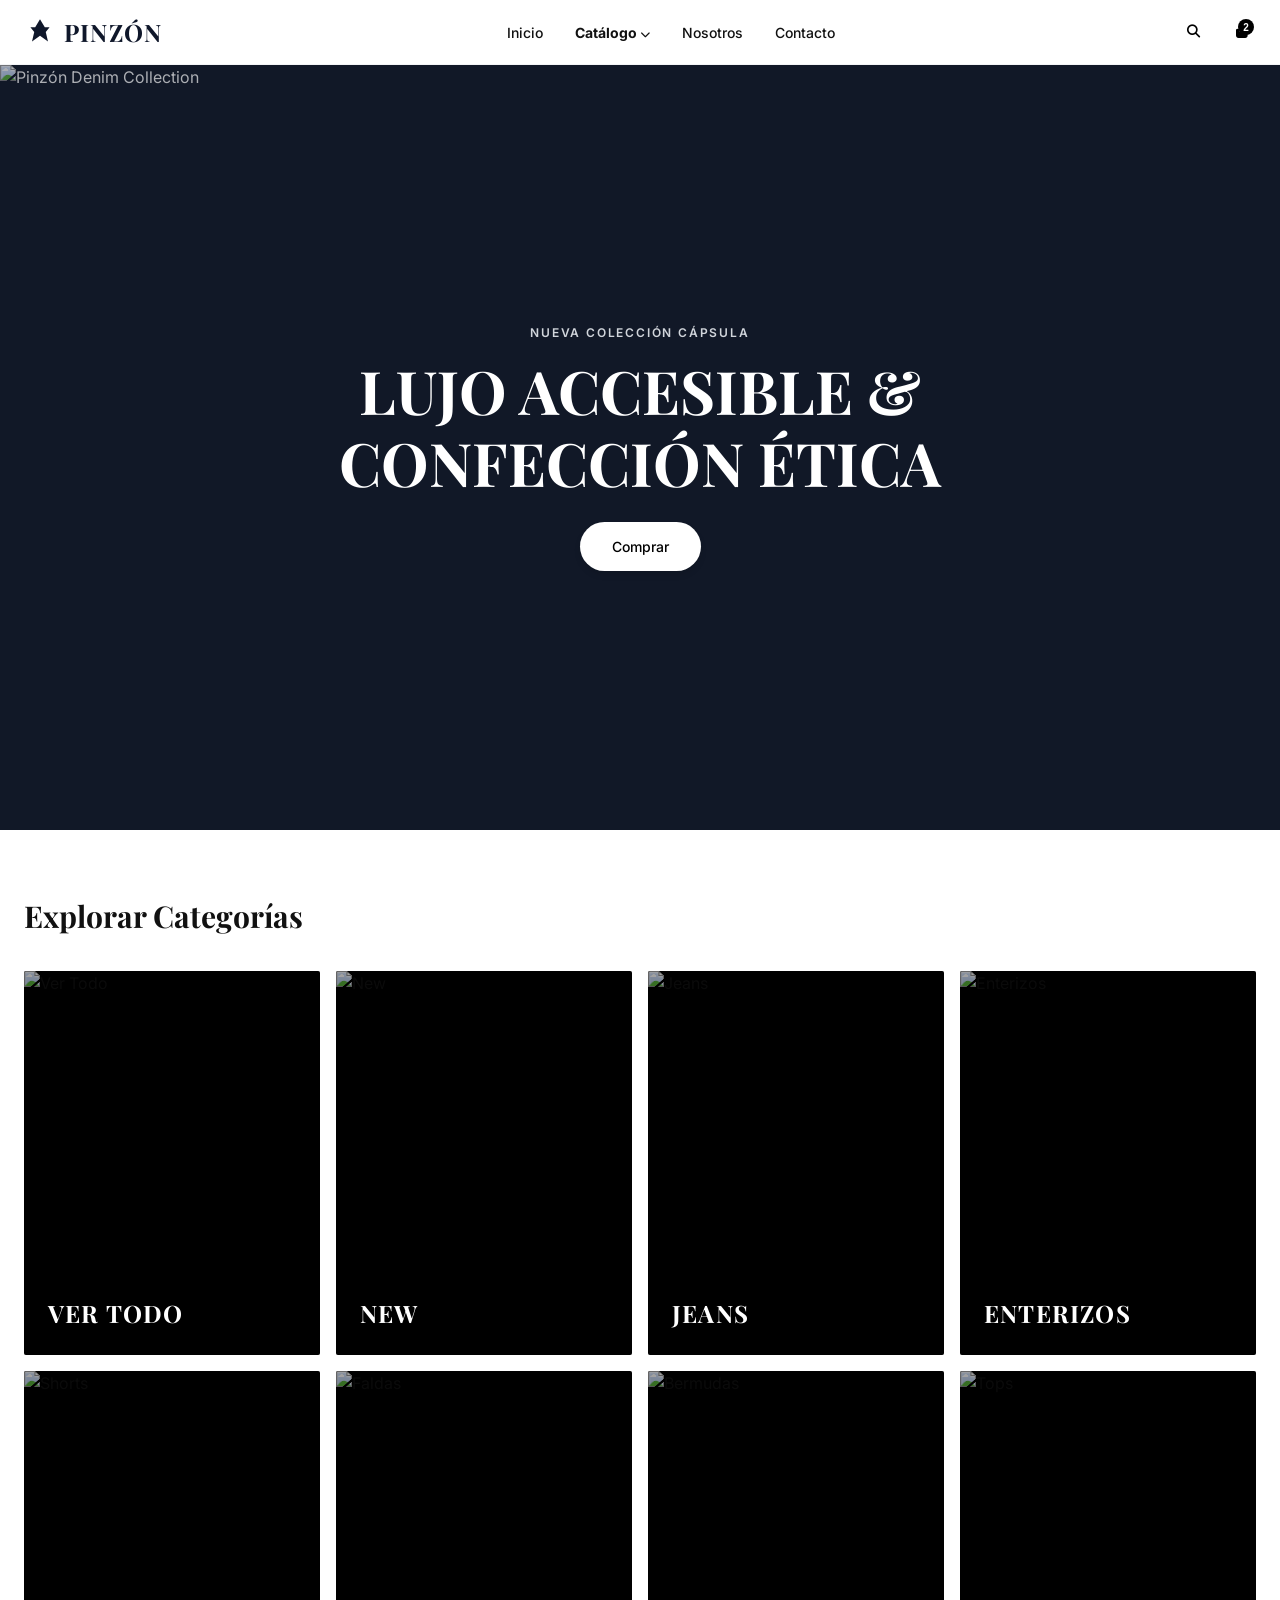
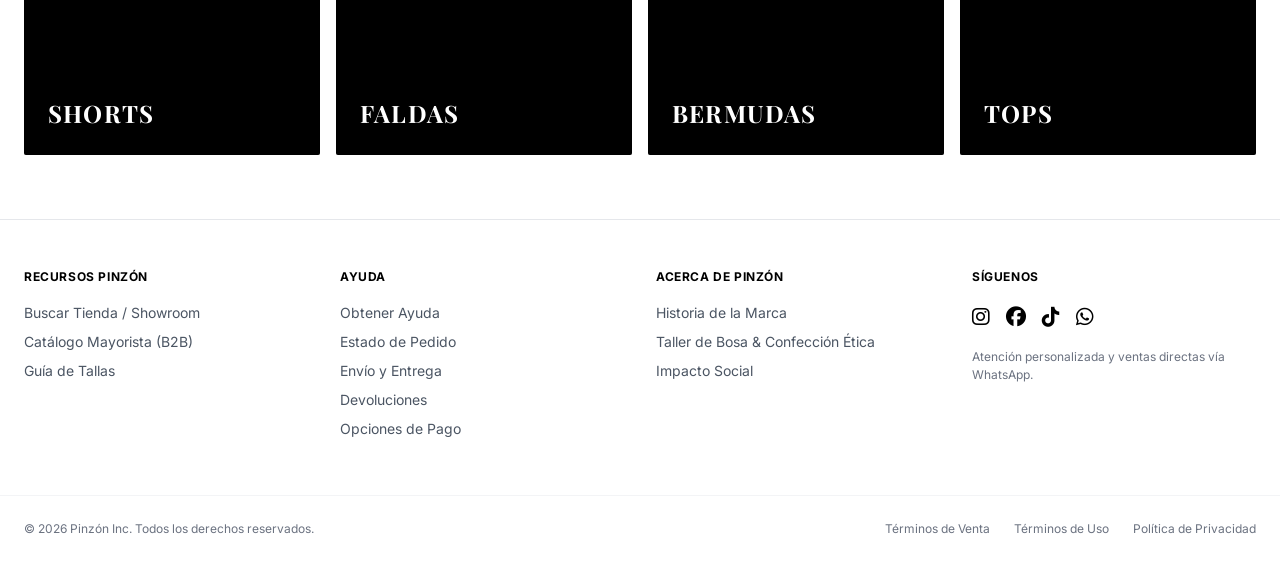
==== index.html @ 8d3400b6 "Version inicial del sitio de Pinzon" ====
<!DOCTYPE html>
<html lang="es">
<head>
  <meta charset="UTF-8">
  <meta name="viewport" content="width=device-width, initial-scale=1.0">
  <title>Pinzón | Lujo Accesible & Confección Ética</title>
  <!-- Estilos Locales -->
  <link rel="stylesheet" href="styles.css">
  <!-- FontAwesome Iconos -->
  <link rel="stylesheet" href="https://cdnjs.cloudflare.com/ajax/libs/font-awesome/6.4.0/css/all.min.css">
</head>
<body>

  <!-- 1. ENCABEZADO -->
  <header>
    <div class="header-container">
      
      <!-- LOGO -->
      <a href="index.html" class="logo-brand">
        <svg class="h-8 w-auto text-slate-900" width="32" height="32" viewBox="0 0 100 100" fill="currentColor">
          <path d="M50 10 L65 35 L80 35 L68 50 L75 80 L50 62 L25 80 L32 50 L20 35 L35 35 Z"/>
        </svg>
        <span>PINZÓN</span>
      </a>

      <!-- NAVEGACIÓN -->
      <nav class="main-nav">
        <a href="index.html">Inicio</a>
        
        <div class="nav-item-dropdown">
          <a href="catalogo.html?categoria=todos" style="font-weight: 700;">Catálogo <i class="fa-solid fa-chevron-down" style="font-size: 10px;"></i></a>
          <div class="dropdown-menu">
            <div>
              <h4>Público</h4>
              <ul>
                <li><a href="catalogo.html?categoria=hombre">Hombre</a></li>
                <li><a href="catalogo.html?categoria=mujer">Mujer</a></li>
                <li><a href="catalogo.html?categoria=nino">Niño</a></li>
              </ul>
            </div>
            <div>
              <h4>Línea Denim</h4>
              <ul>
                <li><a href="catalogo.html?categoria=jeans">Jeans Holgados</a></li>
                <li><a href="catalogo.html?categoria=faldas">Faldas</a></li>
                <li><a href="catalogo.html?categoria=shorts">Shorts</a></li>
                <li><a href="catalogo.html?categoria=enterizos">Enterizos</a></li>
                <li><a href="catalogo.html?categoria=bermudas">Bermudas</a></li>
                <li><a href="catalogo.html?categoria=tops">Tops</a></li>
              </ul>
            </div>
          </div>
        </div>

        <a href="nosotros.html">Nosotros</a>
        <a href="#contacto">Contacto</a>
      </nav>

      <!-- ACCIONES -->
      <div class="header-actions">
        <div class="search-container">
          <button id="searchBtn" class="icon-btn" title="Buscar">
            <i class="fa-solid fa-magnifying-glass"></i>
          </button>
          <input type="text" id="searchInput" class="search-input" placeholder="Buscar prendas...">
        </div>

        <button id="cartBtn" class="icon-btn" title="Carrito">
          <i class="fa-solid fa-bag-shopping"></i>
          <span class="cart-count">2</span>
        </button>
      </div>

    </div>
  </header>

  <!-- 2. SECCIÓN HERO -->
  <section class="hero-section">
    <img 
      src="https://images.unsplash.com/photo-1541099649105-f69ad21f3246?q=80&w=1600&auto=format&fit=crop" 
      alt="Pinzón Denim Collection" 
      class="hero-bg-img"
    >
    <div class="hero-content">
      <p class="hero-tag">Nueva Colección Cápsula</p>
      <h1 class="hero-title">LUJO ACCESIBLE & CONFECCIÓN ÉTICA</h1>
      <a href="catalogo.html?categoria=todos" class="btn-primary">Comprar</a>
    </div>
  </section>

  <!-- 3. CUADRÍCULA DE CATEGORÍAS -->
  <section id="categorias" class="categories-section">
    <h2 class="categories-title">Explorar Categorías</h2>
    
    <div class="categories-grid">
      
      <div class="category-card">
        <img src="https://images.unsplash.com/photo-1515886657613-9f3515b0c78f?q=80&w=600&auto=format&fit=crop" alt="Ver Todo">
        <div class="category-overlay">
          <span class="category-name">VER TODO</span>
        </div>
      </div>

      <div class="category-card">
        <img src="https://images.unsplash.com/photo-1582552938357-32b906df40cb?q=80&w=600&auto=format&fit=crop" alt="New">
        <div class="category-overlay">
          <span class="category-name">NEW</span>
        </div>
      </div>

      <div class="category-card">
        <img src="https://images.unsplash.com/photo-1541099649105-f69ad21f3246?q=80&w=600&auto=format&fit=crop" alt="Jeans">
        <div class="category-overlay">
          <span class="category-name">JEANS</span>
        </div>
      </div>

      <div class="category-card">
        <img src="https://images.unsplash.com/photo-1576995853123-5a10305d93c0?q=80&w=600&auto=format&fit=crop" alt="Enterizos">
        <div class="category-overlay">
          <span class="category-name">ENTERIZOS</span>
        </div>
      </div>

      <div class="category-card">
        <img src="https://images.unsplash.com/photo-1591195853828-11db59a44f6b?q=80&w=600&auto=format&fit=crop" alt="Shorts">
        <div class="category-overlay">
          <span class="category-name">SHORTS</span>
        </div>
      </div>

      <div class="category-card">
        <img src="https://images.unsplash.com/photo-1583496661160-fb5886a0aaaa?q=80&w=600&auto=format&fit=crop" alt="Faldas">
        <div class="category-overlay">
          <span class="category-name">FALDAS</span>
        </div>
      </div>

      <div class="category-card">
        <img src="https://images.unsplash.com/photo-1565084888279-aca607ecce0c?q=80&w=600&auto=format&fit=crop" alt="Bermudas">
        <div class="category-overlay">
          <span class="category-name">BERMUDAS</span>
        </div>
      </div>

      <div class="category-card">
        <img src="https://images.unsplash.com/photo-1503342217505-b0a15ec3261c?q=80&w=600&auto=format&fit=crop" alt="Tops">
        <div class="category-overlay">
          <span class="category-name">TOPS</span>
        </div>
      </div>

    </div>
  </section>

  <!-- 4. CARRITO LATERAL (SLIDE-OVER) -->
  <div id="cartModal" class="cart-modal">
    <div id="cartBackdrop" class="cart-backdrop"></div>
    <div id="cartPanel" class="cart-panel">
      <div>
        <div class="cart-header">
          <h3 class="font-serif-custom" style="font-size: 1.25rem; font-weight: 700;">Tu Carrito</h3>
          <button id="closeCart" class="icon-btn"><i class="fa-solid fa-xmark"></i></button>
        </div>
        <div style="padding: 1rem 0;">
          <div style="display: flex; gap: 1rem; align-items: center;">
            <img src="https://images.unsplash.com/photo-1541099649105-f69ad21f3246?q=80&w=150" style="width: 64px; height: 64px; object-fit: cover; border-radius: 4px;">
            <div>
              <h4 style="font-weight: 700; font-size: 0.875rem;">Jean Holgado de Autor</h4>
              <p style="font-size: 0.75rem; color: #6b7280;">Talla M</p>
              <span style="font-size: 0.875rem; font-weight: 600;">$180.000 COP</span>
            </div>
          </div>
        </div>
      </div>
      <div style="border-top: 1px solid #e5e7eb; padding-top: 1rem;">
        <div style="display: flex; justify-between; font-weight: 700; margin-bottom: 1rem;">
          <span>Total:</span>
          <span style="margin-left: auto;">$180.000 COP</span>
        </div>
        <a href="https://wa.me/573000000000?text=Hola%20Pinzón,%20quisiera%20finalizar%20mi%20compra" target="_blank" class="btn-whatsapp">
          <i class="fa-brands fa-whatsapp"></i> Pedir por WhatsApp
        </a>
      </div>
    </div>
  </div>

  <!-- 5. PIE DE PÁGINA (FOOTER) -->
  <footer id="contacto">
    <div class="footer-container">
      <div class="footer-col">
        <h4>Recursos Pinzón</h4>
        <ul>
          <li><a href="#">Buscar Tienda / Showroom</a></li>
          <li><a href="#">Catálogo Mayorista (B2B)</a></li>
          <li><a href="#">Guía de Tallas</a></li>
        </ul>
      </div>

      <div class="footer-col">
        <h4>Ayuda</h4>
        <ul>
          <li><a href="#">Obtener Ayuda</a></li>
          <li><a href="#">Estado de Pedido</a></li>
          <li><a href="#">Envío y Entrega</a></li>
          <li><a href="#">Devoluciones</a></li>
          <li><a href="#">Opciones de Pago</a></li>
        </ul>
      </div>

      <div class="footer-col">
        <h4>Acerca de Pinzón</h4>
        <ul>
          <li><a href="nosotros.html">Historia de la Marca</a></li>
          <li><a href="nosotros.html">Taller de Bosa & Confección Ética</a></li>
          <li><a href="nosotros.html">Impacto Social</a></li>
        </ul>
      </div>

      <div class="footer-col">
        <h4>Síguenos</h4>
        <div class="social-icons">
          <a href="https://instagram.com/tu_usuario" target="_blank"><i class="fa-brands fa-instagram"></i></a>
          <a href="https://facebook.com/tu_usuario" target="_blank"><i class="fa-brands fa-facebook"></i></a>
          <a href="https://tiktok.com/@tu_usuario" target="_blank"><i class="fa-brands fa-tiktok"></i></a>
          <a href="https://wa.me/573000000000" target="_blank" class="wa-icon"><i class="fa-brands fa-whatsapp"></i></a>
        </div>
        <p style="font-size: 0.75rem; color: #6b7280;">Atención personalizada y ventas directas vía WhatsApp.</p>
      </div>
    </div>

    <div class="sub-footer">
      <p>© 2026 Pinzón Inc. Todos los derechos reservados.</p>
      <div class="sub-footer-links">
        <a href="#">Términos de Venta</a>
        <a href="#">Términos de Uso</a>
        <a href="#">Política de Privacidad</a>
      </div>
    </div>
  </footer>

  <!-- SCRIPT INTERACTIVO -->
  <script>
    // Buscador Desplegable
    const searchBtn = document.getElementById('searchBtn');
    const searchInput = document.getElementById('searchInput');

    searchBtn.addEventListener('click', () => {
      searchInput.classList.toggle('active');
      if (searchInput.classList.contains('active')) {
        searchInput.focus();
      }
    });

    // Carrito Lateral (Slide-Over)
    const cartBtn = document.getElementById('cartBtn');
    const closeCart = document.getElementById('closeCart');
    const cartModal = document.getElementById('cartModal');
    const cartBackdrop = document.getElementById('cartBackdrop');

    cartBtn.addEventListener('click', () => {
      cartModal.classList.add('open');
    });

    function closeCartMenu() {
      cartModal.classList.remove('open');
    }

    closeCart.addEventListener('click', closeCartMenu);
    cartBackdrop.addEventListener('click', closeCartMenu);
  </script>
</body>
</html>
---- styles.css ----
/* RESET GENERAL Y FUENTES */
@import url('https://fonts.googleapis.com/css2?family=Playfair+Display:ital,wght@0,600;0,700;1,400&family=Inter:wght@300;400;500;600;700&display=swap');

* {
  box-sizing: border-box;
  margin: 0;
  padding: 0;
}

body {
  font-family: 'Inter', sans-serif;
  color: #111111;
  background-color: #ffffff;
  line-height: 1.5;
}

.font-serif-custom {
  font-family: 'Playfair Display', serif;
}

/* 1. ENCABEZADO (HEADER) */
header {
  position: sticky;
  top: 0;
  z-index: 40;
  background-color: #ffffff;
  border-bottom: 1px solid #f3f4f6;
}

.header-container {
  max-width: 1280px;
  margin: 0 auto;
  padding: 0 1.5rem;
  height: 64px;
  display: flex;
  align-items: center;
  justify-content: space-between;
}

.logo-brand {
  display: flex;
  align-items: center;
  gap: 0.5rem;
  text-decoration: none;
  color: #0f172a;
}

.logo-brand span {
  font-family: 'Playfair Display', serif;
  font-size: 1.5rem;
  font-weight: 700;
  letter-spacing: 0.05em;
  text-transform: uppercase;
}

/* NAVEGACIÓN PRINCIPAL */
nav.main-nav {
  display: none;
}

@media (min-width: 768px) {
  nav.main-nav {
    display: flex;
    align-items: center;
    gap: 2rem;
    font-size: 0.875rem;
    font-weight: 500;
  }
}

nav.main-nav a {
  text-decoration: none;
  color: #111111;
  transition: color 0.2s;
}

nav.main-nav a:hover {
  color: #6b7280;
}

/* MENÚ DESPLEGABLE (MEGAMENU) */
.nav-item-dropdown {
  position: relative;
  padding: 1.25rem 0;
}

.dropdown-menu {
  position: absolute;
  top: 100%;
  left: 50%;
  transform: translateX(-50%);
  width: 460px;
  background-color: #ffffff;
  box-shadow: 0 10px 25px rgba(0,0,0,0.1);
  border: 1px solid #f3f4f6;
  border-bottom-left-radius: 8px;
  border-bottom-right-radius: 8px;
  padding: 1.5rem;
  display: grid;
  grid-template-columns: 1fr 1fr;
  gap: 1rem;
  opacity: 0;
  visibility: hidden;
  transition: all 0.2s ease;
}

.nav-item-dropdown:hover .dropdown-menu {
  opacity: 1;
  visibility: visible;
}

.dropdown-menu h4 {
  font-size: 0.75rem;
  font-weight: 700;
  text-transform: uppercase;
  color: #9ca3af;
  margin-bottom: 0.5rem;
  letter-spacing: 0.05em;
}

.dropdown-menu ul {
  list-style: none;
}

.dropdown-menu ul li a {
  display: block;
  padding: 0.25rem 0;
  font-size: 0.875rem;
  color: #111111;
}

.dropdown-menu ul li a:hover {
  font-weight: 600;
  color: #000000;
}

/* BUSCADOR Y CARRITO */
.header-actions {
  display: flex;
  align-items: center;
  gap: 1.25rem;
}

.icon-btn {
  background: none;
  border: none;
  cursor: pointer;
  padding: 0.5rem;
  border-radius: 50%;
  display: flex;
  align-items: center;
  justify-content: center;
  position: relative;
  transition: background-color 0.2s;
}

.icon-btn:hover {
  background-color: #f3f4f6;
}

.cart-count {
  position: absolute;
  top: 2px;
  right: 2px;
  background-color: #000000;
  color: #ffffff;
  font-size: 10px;
  width: 16px;
  height: 16px;
  border-radius: 50%;
  display: flex;
  align-items: center;
  justify-content: center;
  font-weight: 700;
}

.search-container {
  position: relative;
  display: flex;
  align-items: center;
}

.search-input {
  position: absolute;
  right: 0;
  width: 240px;
  background-color: #f3f4f6;
  font-size: 0.875rem;
  padding: 0.5rem 1rem;
  border-radius: 9999px;
  border: 1px solid #d1d5db;
  outline: none;
  display: none;
}

.search-input.active {
  display: block;
}

/* 2. BANNER PRINCIPAL (HERO) */
.hero-section {
  position: relative;
  width: 100%;
  height: 85vh;
  background-color: #111827;
  color: #ffffff;
  display: flex;
  align-items: center;
  justify-content: center;
  overflow: hidden;
}

.hero-bg-img {
  position: absolute;
  inset: 0;
  width: 100%;
  height: 100%;
  object-fit: cover;
  opacity: 0.65;
}

.hero-content {
  position: relative;
  z-index: 10;
  text-align: center;
  max-width: 48rem;
  padding: 0 1rem;
}

.hero-tag {
  text-transform: uppercase;
  letter-spacing: 0.15em;
  font-size: 0.75rem;
  font-weight: 600;
  margin-bottom: 0.75rem;
  color: #d1d5db;
}

.hero-title {
  font-family: 'Playfair Display', serif;
  font-size: 2.5rem;
  font-weight: 700;
  margin-bottom: 1.5rem;
  line-height: 1.2;
}

@media (min-width: 640px) {
  .hero-title {
    font-size: 3.75rem;
  }
}

.btn-primary {
  display: inline-block;
  background-color: #ffffff;
  color: #000000;
  padding: 0.875rem 2rem;
  border-radius: 9999px;
  font-weight: 500;
  font-size: 0.875rem;
  text-decoration: none;
  transition: transform 0.2s, background-color 0.2s;
  box-shadow: 0 4px 6px rgba(0,0,0,0.1);
}

.btn-primary:hover {
  background-color: #e5e7eb;
  transform: scale(1.05);
}

/* 3. REJILLA DE CATEGORÍAS CON EFECTO HOVER */
.categories-section {
  max-width: 1280px;
  margin: 0 auto;
  padding: 4rem 1.5rem;
}

.categories-title {
  font-family: 'Playfair Display', serif;
  font-size: 1.875rem;
  font-weight: 700;
  margin-bottom: 2rem;
}

.categories-grid {
  display: grid;
  grid-template-columns: 1fr;
  gap: 1rem;
}

@media (min-width: 640px) {
  .categories-grid {
    grid-template-columns: repeat(2, 1fr);
  }
}

@media (min-width: 1024px) {
  .categories-grid {
    grid-template-columns: repeat(4, 1fr);
  }
}

.category-card {
  position: relative;
  height: 24rem;
  overflow: hidden;
  background-color: #000000;
  border-radius: 2px;
  cursor: pointer;
}

.category-card img {
  width: 100%;
  height: 100%;
  object-fit: cover;
  opacity: 0.9;
  transition: transform 0.5s ease, opacity 0.5s ease;
}

.category-card:hover img {
  transform: scale(1.05);
  opacity: 0.75;
}

.category-overlay {
  position: absolute;
  inset: 0;
  background-color: rgba(0, 0, 0, 0.3);
  transition: background-color 0.3s;
  display: flex;
  align-items: flex-end;
  padding: 1.5rem;
}

.category-card:hover .category-overlay {
  background-color: rgba(0, 0, 0, 0.5);
}

.category-name {
  font-family: 'Playfair Display', serif;
  font-size: 1.5rem;
  font-weight: 700;
  color: #ffffff;
  text-transform: uppercase;
  letter-spacing: 0.05em;
}

/* 4. CARRITO LATERAL (SLIDE-OVER) */
.cart-modal {
  position: fixed;
  inset: 0;
  z-index: 50;
  visibility: hidden;
  opacity: 0;
  transition: all 0.3s ease;
}

.cart-modal.open {
  visibility: visible;
  opacity: 1;
}

.cart-backdrop {
  position: absolute;
  inset: 0;
  background-color: rgba(0,0,0,0.5);
}

.cart-panel {
  position: absolute;
  right: 0;
  top: 0;
  height: 100%;
  width: 100%;
  max-width: 28rem;
  background-color: #ffffff;
  box-shadow: -4px 0 25px rgba(0,0,0,0.15);
  display: flex;
  flex-direction: column;
  justify-content: space-between;
  padding: 1.5rem;
  transform: translateX(100%);
  transition: transform 0.3s ease;
}

.cart-modal.open .cart-panel {
  transform: translateX(0);
}

.cart-header {
  display: flex;
  align-items: center;
  justify-content: space-between;
  border-bottom: 1px solid #e5e7eb;
  padding-bottom: 1rem;
}

.btn-whatsapp {
  display: flex;
  align-items: center;
  justify-content: center;
  gap: 0.5rem;
  width: 100%;
  background-color: #059669;
  color: #ffffff;
  padding: 0.75rem 1rem;
  border-radius: 9999px;
  font-weight: 700;
  text-decoration: none;
  transition: background-color 0.2s;
}

.btn-whatsapp:hover {
  background-color: #047857;
}

/* 5. PIE DE PÁGINA (FOOTER) */
footer {
  background-color: #ffffff;
  border-top: 1px solid #e5e7eb;
  font-size: 0.875rem;
  color: #4b5563;
  padding-top: 3rem;
  padding-bottom: 2rem;
}

.footer-container {
  max-width: 1280px;
  margin: 0 auto;
  padding: 0 1.5rem;
  display: grid;
  grid-template-columns: repeat(1, 1fr);
  gap: 2rem;
  margin-bottom: 3rem;
}

@media (min-width: 640px) {
  .footer-container {
    grid-template-columns: repeat(2, 1fr);
  }
}

@media (min-width: 768px) {
  .footer-container {
    grid-template-columns: repeat(4, 1fr);
  }
}

.footer-col h4 {
  font-weight: 700;
  color: #000000;
  text-transform: uppercase;
  font-size: 0.75rem;
  letter-spacing: 0.05em;
  margin-bottom: 1rem;
}

.footer-col ul {
  list-style: none;
}

.footer-col ul li {
  margin-bottom: 0.5rem;
}

.footer-col ul li a {
  text-decoration: none;
  color: #4b5563;
  transition: color 0.2s;
}

.footer-col ul li a:hover {
  color: #000000;
}

.social-icons {
  display: flex;
  gap: 1rem;
  font-size: 1.25rem;
  color: #000000;
  margin-bottom: 1rem;
}

.social-icons a {
  color: #000000;
  transition: color 0.2s;
}

.social-icons a:hover {
  color: #6b7280;
}

.social-icons a.wa-icon:hover {
  color: #059669;
}

.sub-footer {
  max-width: 1280px;
  margin: 0 auto;
  padding: 1.5rem 1.5rem 0 1.5rem;
  border-top: 1px solid #f3f4f6;
  display: flex;
  flex-direction: column;
  justify-content: space-between;
  align-items: center;
  gap: 1rem;
  font-size: 0.75rem;
  color: #6b7280;
}

@media (min-width: 640px) {
  .sub-footer {
    flex-direction: row;
  }
}

.sub-footer-links {
  display: flex;
  gap: 1.5rem;
}

.sub-footer-links a {
  text-decoration: none;
  color: #6b7280;
}

.sub-footer-links a:hover {
  color: #000000;
}
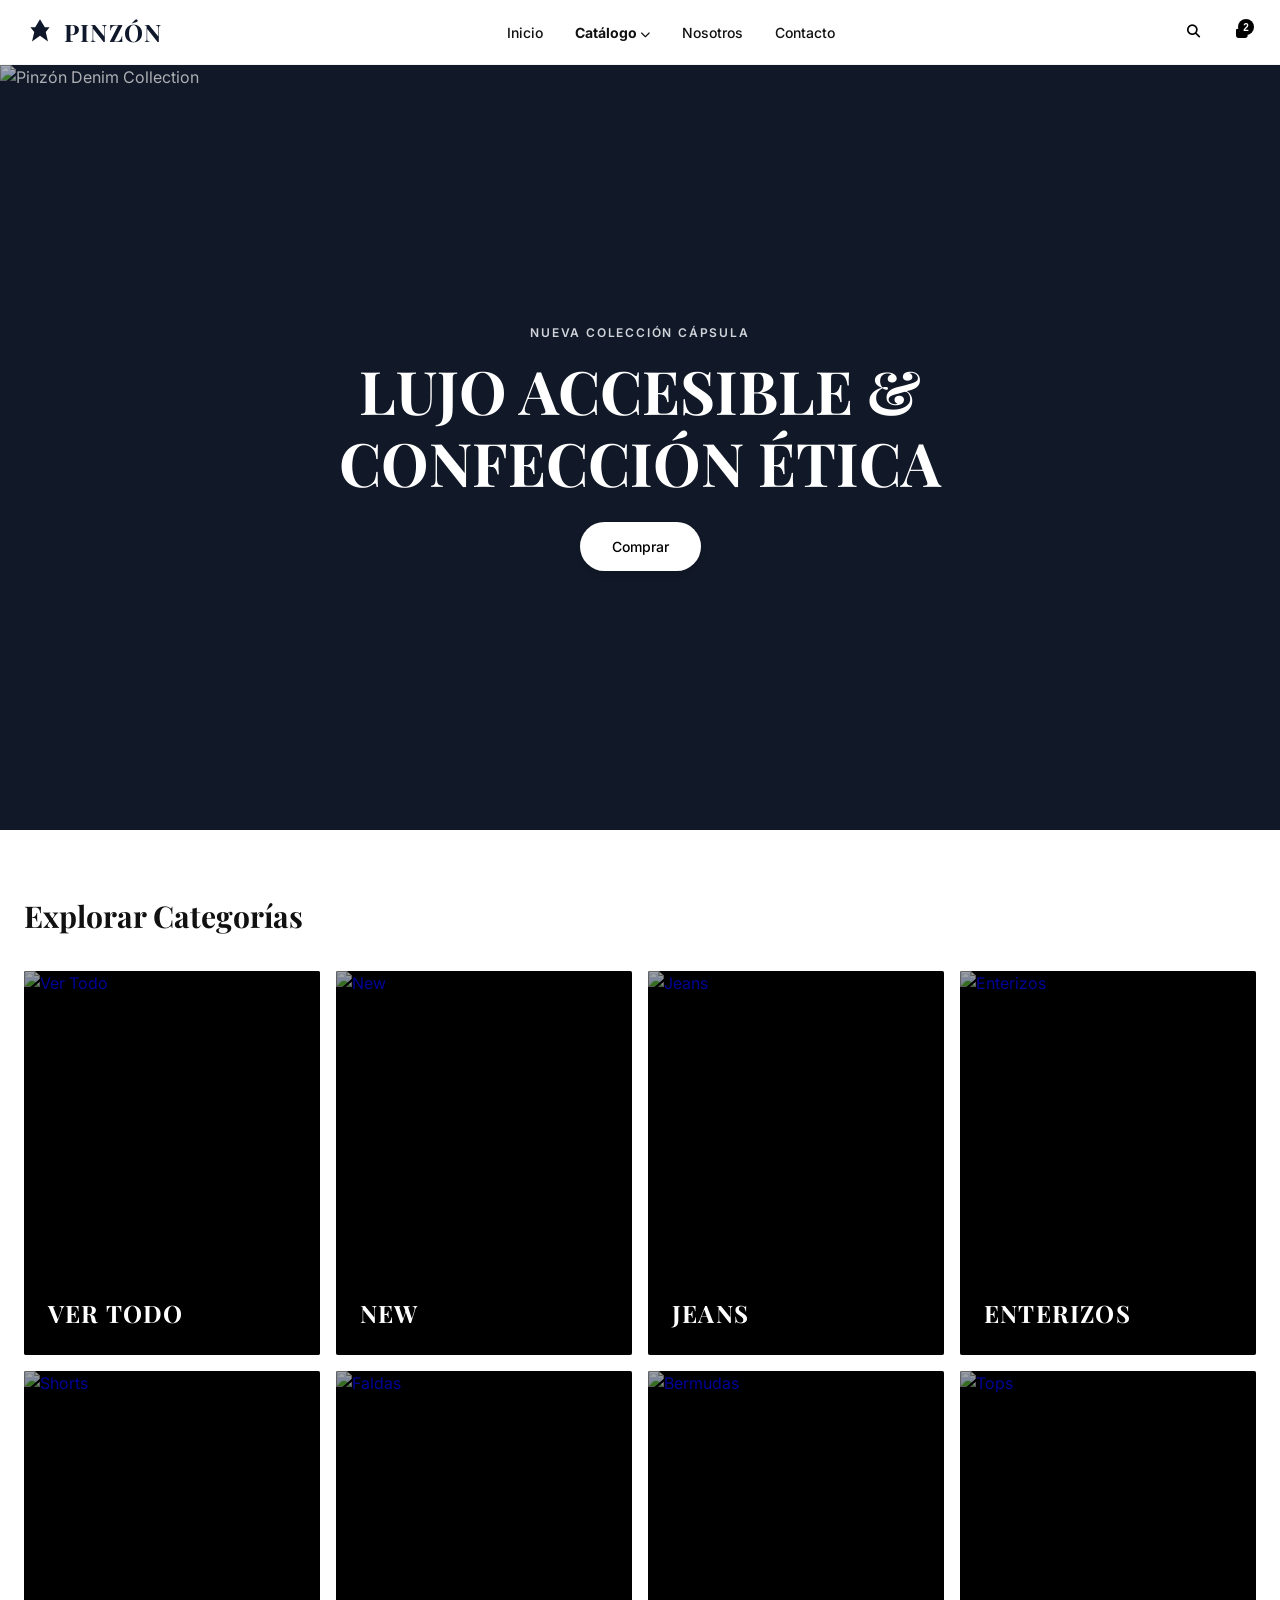
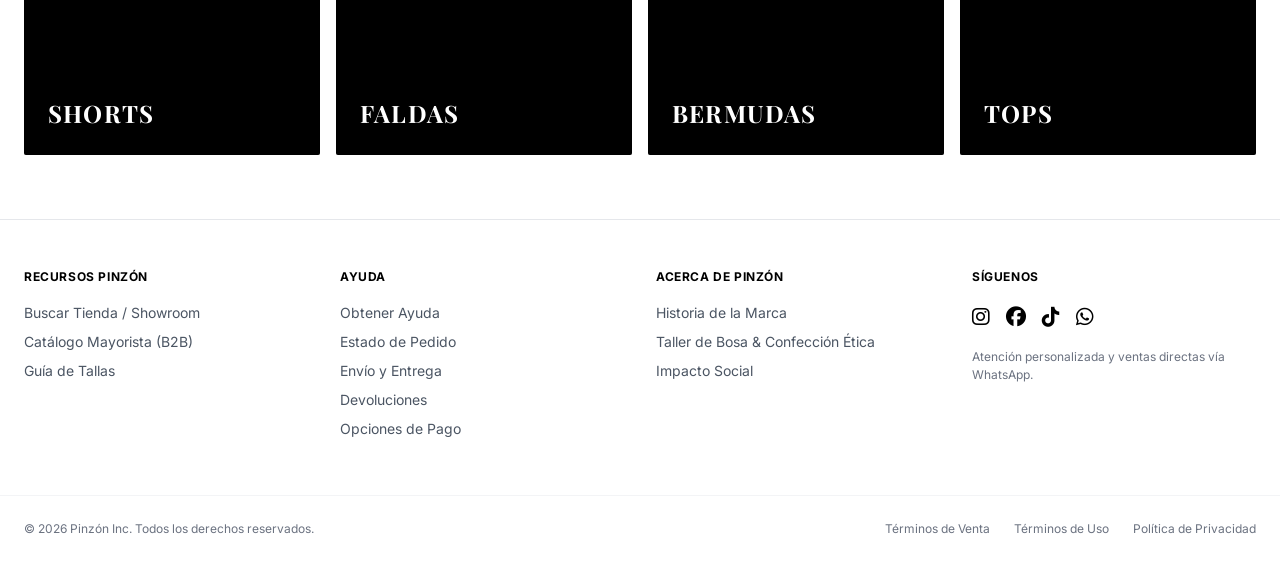
==== commit 7bb47fae: "Corregir categorías para hacerlas funcionales" ====
--- a/index.html
+++ b/index.html
@@ -1,5 +1,6 @@
 <!DOCTYPE html>
 <html lang="es">
+
 <head>
   <meta charset="UTF-8">
   <meta name="viewport" content="width=device-width, initial-scale=1.0">
@@ -9,16 +10,17 @@
   <!-- FontAwesome Iconos -->
   <link rel="stylesheet" href="https://cdnjs.cloudflare.com/ajax/libs/font-awesome/6.4.0/css/all.min.css">
 </head>
+
 <body>
 
   <!-- 1. ENCABEZADO -->
   <header>
     <div class="header-container">
-      
+
       <!-- LOGO -->
       <a href="index.html" class="logo-brand">
         <svg class="h-8 w-auto text-slate-900" width="32" height="32" viewBox="0 0 100 100" fill="currentColor">
-          <path d="M50 10 L65 35 L80 35 L68 50 L75 80 L50 62 L25 80 L32 50 L20 35 L35 35 Z"/>
+          <path d="M50 10 L65 35 L80 35 L68 50 L75 80 L50 62 L25 80 L32 50 L20 35 L35 35 Z" />
         </svg>
         <span>PINZÓN</span>
       </a>
@@ -26,9 +28,10 @@
       <!-- NAVEGACIÓN -->
       <nav class="main-nav">
         <a href="index.html">Inicio</a>
-        
+
         <div class="nav-item-dropdown">
-          <a href="catalogo.html?categoria=todos" style="font-weight: 700;">Catálogo <i class="fa-solid fa-chevron-down" style="font-size: 10px;"></i></a>
+          <a href="catalogo.html?categoria=todos" style="font-weight: 700;">Catálogo <i class="fa-solid fa-chevron-down"
+              style="font-size: 10px;"></i></a>
           <div class="dropdown-menu">
             <div>
               <h4>Público</h4>
@@ -76,11 +79,8 @@
 
   <!-- 2. SECCIÓN HERO -->
   <section class="hero-section">
-    <img 
-      src="https://images.unsplash.com/photo-1541099649105-f69ad21f3246?q=80&w=1600&auto=format&fit=crop" 
-      alt="Pinzón Denim Collection" 
-      class="hero-bg-img"
-    >
+    <img src="https://images.unsplash.com/photo-1541099649105-f69ad21f3246?q=80&w=1600&auto=format&fit=crop"
+      alt="Pinzón Denim Collection" class="hero-bg-img">
     <div class="hero-content">
       <p class="hero-tag">Nueva Colección Cápsula</p>
       <h1 class="hero-title">LUJO ACCESIBLE & CONFECCIÓN ÉTICA</h1>
@@ -91,67 +91,70 @@
   <!-- 3. CUADRÍCULA DE CATEGORÍAS -->
   <section id="categorias" class="categories-section">
     <h2 class="categories-title">Explorar Categorías</h2>
-    
+
     <div class="categories-grid">
-      
+
       <div class="category-card">
-        <img src="https://images.unsplash.com/photo-1515886657613-9f3515b0c78f?q=80&w=600&auto=format&fit=crop" alt="Ver Todo">
-        <div class="category-overlay">
-          <span class="category-name">VER TODO</span>
-        </div>
-      </div>
-
-      <div class="category-card">
-        <img src="https://images.unsplash.com/photo-1582552938357-32b906df40cb?q=80&w=600&auto=format&fit=crop" alt="New">
-        <div class="category-overlay">
-          <span class="category-name">NEW</span>
-        </div>
-      </div>
-
-      <div class="category-card">
-        <img src="https://images.unsplash.com/photo-1541099649105-f69ad21f3246?q=80&w=600&auto=format&fit=crop" alt="Jeans">
-        <div class="category-overlay">
-          <span class="category-name">JEANS</span>
-        </div>
-      </div>
-
-      <div class="category-card">
-        <img src="https://images.unsplash.com/photo-1576995853123-5a10305d93c0?q=80&w=600&auto=format&fit=crop" alt="Enterizos">
-        <div class="category-overlay">
-          <span class="category-name">ENTERIZOS</span>
-        </div>
-      </div>
-
-      <div class="category-card">
-        <img src="https://images.unsplash.com/photo-1591195853828-11db59a44f6b?q=80&w=600&auto=format&fit=crop" alt="Shorts">
-        <div class="category-overlay">
-          <span class="category-name">SHORTS</span>
-        </div>
-      </div>
-
-      <div class="category-card">
-        <img src="https://images.unsplash.com/photo-1583496661160-fb5886a0aaaa?q=80&w=600&auto=format&fit=crop" alt="Faldas">
-        <div class="category-overlay">
-          <span class="category-name">FALDAS</span>
-        </div>
-      </div>
-
-      <div class="category-card">
-        <img src="https://images.unsplash.com/photo-1565084888279-aca607ecce0c?q=80&w=600&auto=format&fit=crop" alt="Bermudas">
-        <div class="category-overlay">
-          <span class="category-name">BERMUDAS</span>
-        </div>
-      </div>
-
-      <div class="category-card">
-        <img src="https://images.unsplash.com/photo-1503342217505-b0a15ec3261c?q=80&w=600&auto=format&fit=crop" alt="Tops">
-        <div class="category-overlay">
-          <span class="category-name">TOPS</span>
-        </div>
-      </div>
-
-    </div>
-  </section>
+        <a href="catalogo.html?categoria=todos" class="category-card" style="display: block; text-decoration: none;">
+          <img src="https://images.unsplash.com/photo-1515886657613-9f3515b0c78f?q=80&w=600&auto=format&fit=crop"
+            alt="Ver Todo">
+          <div class="category-overlay">
+            <span class="category-name">VER TODO</span>
+          </div>
+        </a>
+      </div>
+
+      <a href="catalogo.html?categoria=new" class="category-card" style="display: block; text-decoration: none;">
+      <img src="https://images.unsplash.com/photo-1582552938357-32b906df40cb?q=80&w=600&auto=format&fit=crop" alt="New">
+      <div class="category-overlay">
+        <span class="category-name">NEW</span>
+      </div>
+    </a>
+
+      <a href="catalogo.html?categoria=jeans" class="category-card" style="display: block; text-decoration: none;">
+      <img src="https://images.unsplash.com/photo-1541099649105-f69ad21f3246?q=80&w=600&auto=format&fit=crop" alt="Jeans">
+      <div class="category-overlay">
+        <span class="category-name">JEANS</span>
+      </div>
+    </a>
+
+    <a href="catalogo.html?categoria=enterizos" class="category-card" style="display: block; text-decoration: none;">
+      <img src="https://images.unsplash.com/photo-1576995853123-5a10305d93c0?q=80&w=600&auto=format&fit=crop" alt="Enterizos">
+      <div class="category-overlay">
+        <span class="category-name">ENTERIZOS</span>
+      </div>
+    </a>
+
+    <a href="catalogo.html?categoria=shorts" class="category-card" style="display: block; text-decoration: none;">
+      <img src="https://images.unsplash.com/photo-1591195853828-11db59a44f6b?q=80&w=600&auto=format&fit=crop" alt="Shorts">
+      <div class="category-overlay">
+        <span class="category-name">SHORTS</span>
+      </div>
+    </a>
+
+    <a href="catalogo.html?categoria=faldas" class="category-card" style="display: block; text-decoration: none;">
+      <img src="https://images.unsplash.com/photo-1583496661160-fb5886a0aaaa?q=80&w=600&auto=format&fit=crop" alt="Faldas">
+      <div class="category-overlay">
+        <span class="category-name">FALDAS</span>
+      </div>
+    </a>
+
+    <a href="catalogo.html?categoria=bermudas" class="category-card" style="display: block; text-decoration: none;">
+      <img src="https://images.unsplash.com/photo-1565084888279-aca607ecce0c?q=80&w=600&auto=format&fit=crop" alt="Bermudas">
+      <div class="category-overlay">
+        <span class="category-name">BERMUDAS</span>
+      </div>
+    </a>
+
+    <a href="catalogo.html?categoria=tops" class="category-card" style="display: block; text-decoration: none;">
+      <img src="https://images.unsplash.com/photo-1503342217505-b0a15ec3261c?q=80&w=600&auto=format&fit=crop" alt="Tops">
+      <div class="category-overlay">
+        <span class="category-name">TOPS</span>
+      </div>
+    </a>
+
+  </div>
+</section>
 
   <!-- 4. CARRITO LATERAL (SLIDE-OVER) -->
   <div id="cartModal" class="cart-modal">
@@ -164,7 +167,8 @@
         </div>
         <div style="padding: 1rem 0;">
           <div style="display: flex; gap: 1rem; align-items: center;">
-            <img src="https://images.unsplash.com/photo-1541099649105-f69ad21f3246?q=80&w=150" style="width: 64px; height: 64px; object-fit: cover; border-radius: 4px;">
+            <img src="https://images.unsplash.com/photo-1541099649105-f69ad21f3246?q=80&w=150"
+              style="width: 64px; height: 64px; object-fit: cover; border-radius: 4px;">
             <div>
               <h4 style="font-weight: 700; font-size: 0.875rem;">Jean Holgado de Autor</h4>
               <p style="font-size: 0.75rem; color: #6b7280;">Talla M</p>
@@ -174,11 +178,12 @@
         </div>
       </div>
       <div style="border-top: 1px solid #e5e7eb; padding-top: 1rem;">
-        <div style="display: flex; justify-between; font-weight: 700; margin-bottom: 1rem;">
+        <div style="display: flex; justify-content: justify-between; font-weight: 700; margin-bottom: 1rem;">
           <span>Total:</span>
           <span style="margin-left: auto;">$180.000 COP</span>
         </div>
-        <a href="https://wa.me/573000000000?text=Hola%20Pinzón,%20quisiera%20finalizar%20mi%20compra" target="_blank" class="btn-whatsapp">
+        <a href="https://wa.me/573000000000?text=Hola%20Pinzón,%20quisiera%20finalizar%20mi%20compra" target="_blank"
+          class="btn-whatsapp">
           <i class="fa-brands fa-whatsapp"></i> Pedir por WhatsApp
         </a>
       </div>
@@ -270,4 +275,5 @@
     cartBackdrop.addEventListener('click', closeCartMenu);
   </script>
 </body>
+
 </html>
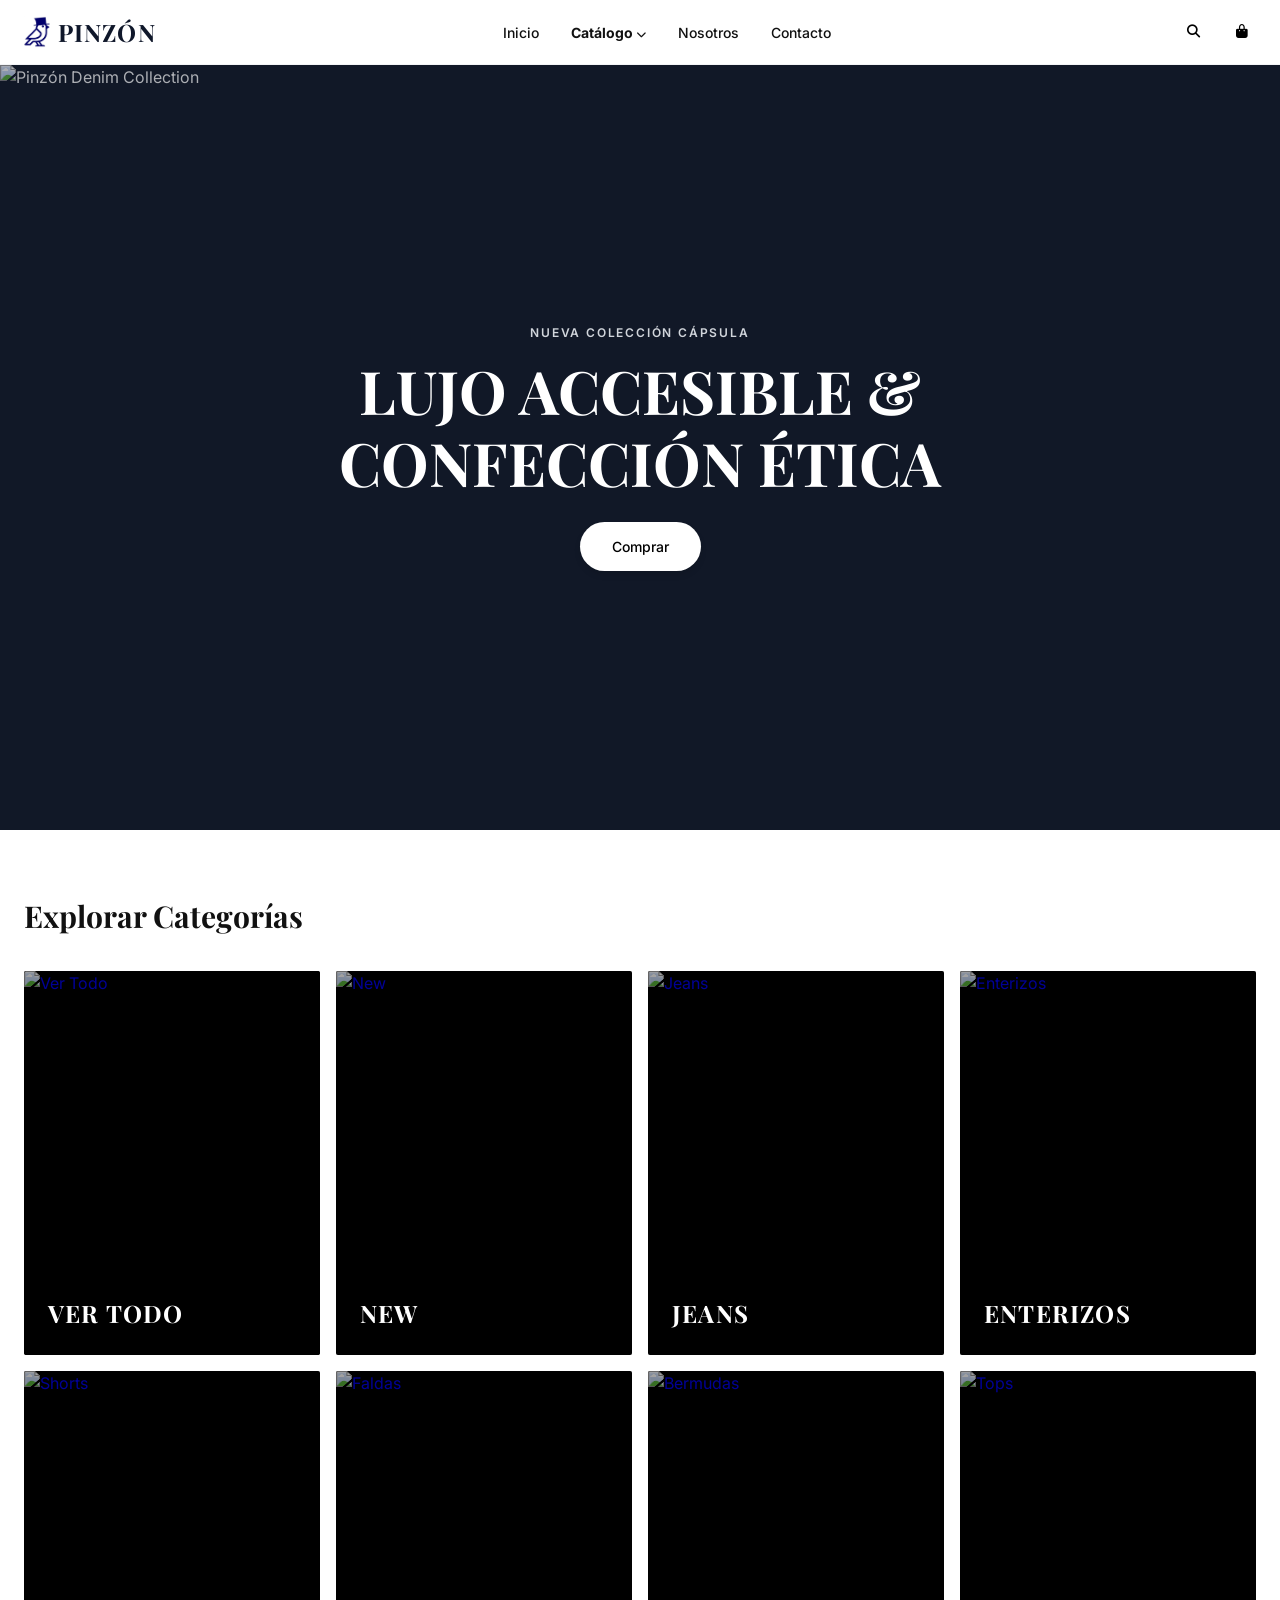
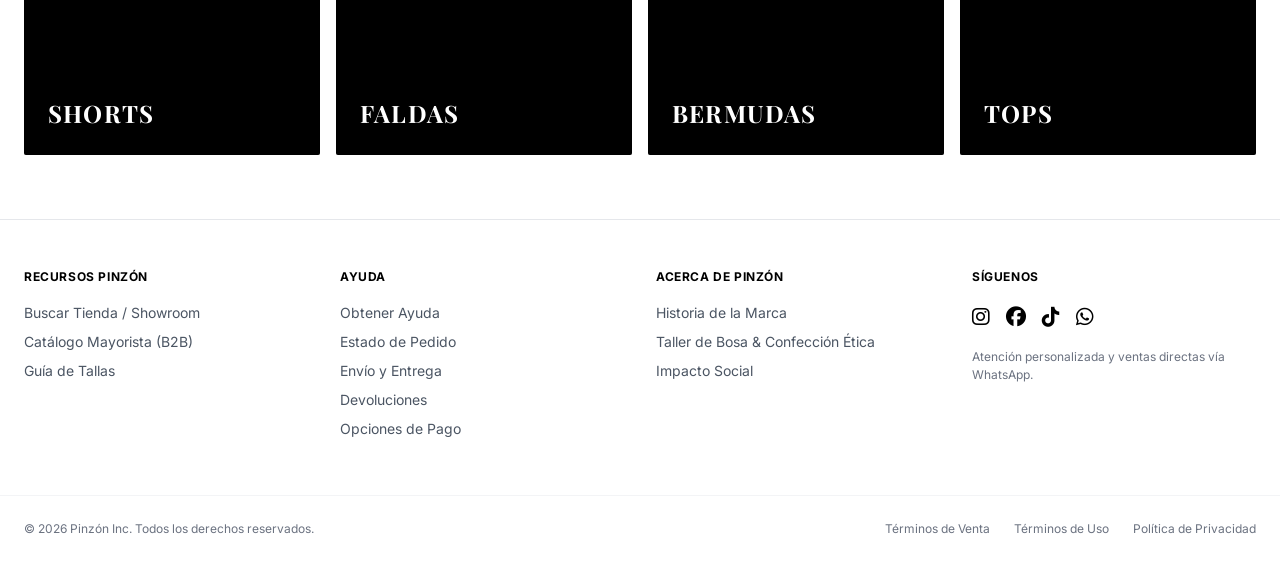
==== commit 180ee81a: "arreglar carrito de compras y barra de búsqueda en todas las categorías" ====
--- a/index.html
+++ b/index.html
@@ -19,11 +19,9 @@
 
       <!-- LOGO -->
       <a href="index.html" class="logo-brand">
-        <svg class="h-8 w-auto text-slate-900" width="32" height="32" viewBox="0 0 100 100" fill="currentColor">
-          <path d="M50 10 L65 35 L80 35 L68 50 L75 80 L50 62 L25 80 L32 50 L20 35 L35 35 Z" />
-        </svg>
-        <span>PINZÓN</span>
-      </a>
+  <img src="Logo.png" alt="Pinzón Logo" style="height: 32px; width: auto;">
+  <span>PINZÓN</span>
+</a>
 
       <!-- NAVEGACIÓN -->
       <nav class="main-nav">
@@ -157,6 +155,7 @@
 </section>
 
   <!-- 4. CARRITO LATERAL (SLIDE-OVER) -->
+  <!-- 4. CARRITO LATERAL (SLIDE-OVER) -->
   <div id="cartModal" class="cart-modal">
     <div id="cartBackdrop" class="cart-backdrop"></div>
     <div id="cartPanel" class="cart-panel">
@@ -165,27 +164,18 @@
           <h3 class="font-serif-custom" style="font-size: 1.25rem; font-weight: 700;">Tu Carrito</h3>
           <button id="closeCart" class="icon-btn"><i class="fa-solid fa-xmark"></i></button>
         </div>
-        <div style="padding: 1rem 0;">
-          <div style="display: flex; gap: 1rem; align-items: center;">
-            <img src="https://images.unsplash.com/photo-1541099649105-f69ad21f3246?q=80&w=150"
-              style="width: 64px; height: 64px; object-fit: cover; border-radius: 4px;">
-            <div>
-              <h4 style="font-weight: 700; font-size: 0.875rem;">Jean Holgado de Autor</h4>
-              <p style="font-size: 0.75rem; color: #6b7280;">Talla M</p>
-              <span style="font-size: 0.875rem; font-weight: 600;">$180.000 COP</span>
-            </div>
-          </div>
-        </div>
+        <!-- Contenedor dinámico -->
+        <div id="cartItemsList" style="padding: 1rem 0; overflow-y: auto; max-height: 60vh;"></div>
       </div>
       <div style="border-top: 1px solid #e5e7eb; padding-top: 1rem;">
-        <div style="display: flex; justify-content: justify-between; font-weight: 700; margin-bottom: 1rem;">
+        <div style="display: flex; justify-content: space-between; font-weight: 700; margin-bottom: 1rem;">
           <span>Total:</span>
-          <span style="margin-left: auto;">$180.000 COP</span>
-        </div>
-        <a href="https://wa.me/573000000000?text=Hola%20Pinzón,%20quisiera%20finalizar%20mi%20compra" target="_blank"
-          class="btn-whatsapp">
-          <i class="fa-brands fa-whatsapp"></i> Pedir por WhatsApp
-        </a>
+          <span id="cartTotalDisplay">$0 COP</span>
+        </div>
+        <!-- Botón enviar pedido -->
+        <button onclick="sendOrderToWhatsApp()" class="btn-whatsapp" style="width: 100%; border: none; cursor: pointer;">
+          <i class="fa-brands fa-whatsapp"></i> Hacer Pedido
+        </button>
       </div>
     </div>
   </div>
@@ -246,34 +236,111 @@
 
   <!-- SCRIPT INTERACTIVO -->
   <script>
-    // Buscador Desplegable
-    const searchBtn = document.getElementById('searchBtn');
-    const searchInput = document.getElementById('searchInput');
-
-    searchBtn.addEventListener('click', () => {
-      searchInput.classList.toggle('active');
-      if (searchInput.classList.contains('active')) {
-        searchInput.focus();
-      }
+  let cart = JSON.parse(localStorage.getItem('pinzonCart')) || [];
+  const phoneNumber = '573002149202'; 
+
+  function saveCart() {
+    localStorage.setItem('pinzonCart', JSON.stringify(cart));
+  }
+
+  function formatPrice(number) {
+    return '$' + number.toLocaleString('es-CO') + ' COP';
+  }
+
+  function changeQuantity(index, delta) {
+    cart[index].quantity += delta;
+    if (cart[index].quantity <= 0) cart.splice(index, 1);
+    saveCart();
+    updateCartUI();
+  }
+
+  function removeFromCart(index) {
+    cart.splice(index, 1);
+    saveCart();
+    updateCartUI();
+  }
+
+  function updateCartUI() {
+    const cartList = document.getElementById('cartItemsList');
+    const totalDisplay = document.getElementById('cartTotalDisplay');
+    const cartCountIcons = document.querySelectorAll('.cart-count');
+    
+    cartList.innerHTML = '';
+    let total = 0;
+    let totalItems = 0;
+
+    if (cart.length === 0) {
+      cartList.innerHTML = '<p style="text-align: center; color: #6b7280; margin-top: 2rem;">Tu carrito está vacío.</p>';
+    } else {
+      cart.forEach((item, index) => {
+        total += item.price * item.quantity;
+        totalItems += item.quantity;
+        
+        cartList.innerHTML += `
+          <div style="display: flex; gap: 1rem; align-items: center; margin-bottom: 1rem; border-bottom: 1px solid #f3f4f6; padding-bottom: 1rem;">
+            <img src="${item.imgUrl}" style="width: 64px; height: 64px; object-fit: cover; border-radius: 4px;">
+            <div style="flex: 1;">
+              <h4 style="font-weight: 700; font-size: 0.875rem;">${item.title}</h4>
+              <span style="font-size: 0.875rem; font-weight: 600;">${formatPrice(item.price)}</span>
+              
+              <div style="display: flex; align-items: center; gap: 0.5rem; margin-top: 0.5rem;">
+                <button onclick="changeQuantity(${index}, -1)" style="border: 1px solid #e5e7eb; background: #fff; width: 24px; height: 24px; border-radius: 50%; cursor: pointer;">-</button>
+                <span style="font-size: 0.875rem; font-weight: 500; width: 16px; text-align: center;">${item.quantity}</span>
+                <button onclick="changeQuantity(${index}, 1)" style="border: 1px solid #e5e7eb; background: #fff; width: 24px; height: 24px; border-radius: 50%; cursor: pointer;">+</button>
+                <button onclick="removeFromCart(${index})" style="margin-left: auto; color: #ef4444; border: none; background: none; font-size: 0.75rem; cursor: pointer;"><i class="fa-solid fa-trash"></i></button>
+              </div>
+            </div>
+          </div>
+        `;
+      });
+    }
+    totalDisplay.innerText = formatPrice(total);
+    cartCountIcons.forEach(icon => {
+      icon.innerText = totalItems;
+      icon.style.display = totalItems > 0 ? 'flex' : 'none';
     });
-
-    // Carrito Lateral (Slide-Over)
-    const cartBtn = document.getElementById('cartBtn');
-    const closeCart = document.getElementById('closeCart');
-    const cartModal = document.getElementById('cartModal');
-    const cartBackdrop = document.getElementById('cartBackdrop');
-
-    cartBtn.addEventListener('click', () => {
-      cartModal.classList.add('open');
+  }
+
+  function sendOrderToWhatsApp() {
+    if (cart.length === 0) return alert("Agrega productos al carrito primero.");
+    let orderText = "Hola *Pinzón*, me gustaría realizar el siguiente pedido:\n\n";
+    let total = 0;
+    cart.forEach(item => {
+      let subtotal = item.price * item.quantity;
+      total += subtotal;
+      orderText += `- ${item.quantity}x ${item.title} (${formatPrice(subtotal)})\n`;
     });
-
-    function closeCartMenu() {
-      cartModal.classList.remove('open');
+    orderText += `\n*TOTAL: ${formatPrice(total)}*\n\nQuedo atento(a) para el pago y envío.`;
+    window.open(`https://wa.me/${phoneNumber}?text=${encodeURIComponent(orderText)}`, '_blank');
+  }
+
+  // Buscador Redireccional: En Inicio y Nosotros, buscar redirige al catálogo
+  const searchBtn = document.getElementById('searchBtn');
+  const searchInput = document.getElementById('searchInput');
+
+  searchBtn.addEventListener('click', () => {
+    searchInput.classList.toggle('active');
+    if (searchInput.classList.contains('active')) searchInput.focus();
+  });
+
+  searchInput.addEventListener('keypress', (e) => {
+    if (e.key === 'Enter') {
+      window.location.href = `catalogo.html?categoria=todos&search=${e.target.value}`;
     }
-
-    closeCart.addEventListener('click', closeCartMenu);
-    cartBackdrop.addEventListener('click', closeCartMenu);
-  </script>
+  });
+
+  // Panel Lateral del Carrito
+  const cartBtn = document.getElementById('cartBtn');
+  const closeCart = document.getElementById('closeCart');
+  const cartModal = document.getElementById('cartModal');
+  const cartBackdrop = document.getElementById('cartBackdrop');
+
+  cartBtn.addEventListener('click', () => cartModal.classList.add('open'));
+  closeCart.addEventListener('click', () => cartModal.classList.remove('open'));
+  cartBackdrop.addEventListener('click', () => cartModal.classList.remove('open'));
+
+  window.addEventListener('DOMContentLoaded', updateCartUI);
+</script>
 </body>
 
 </html>
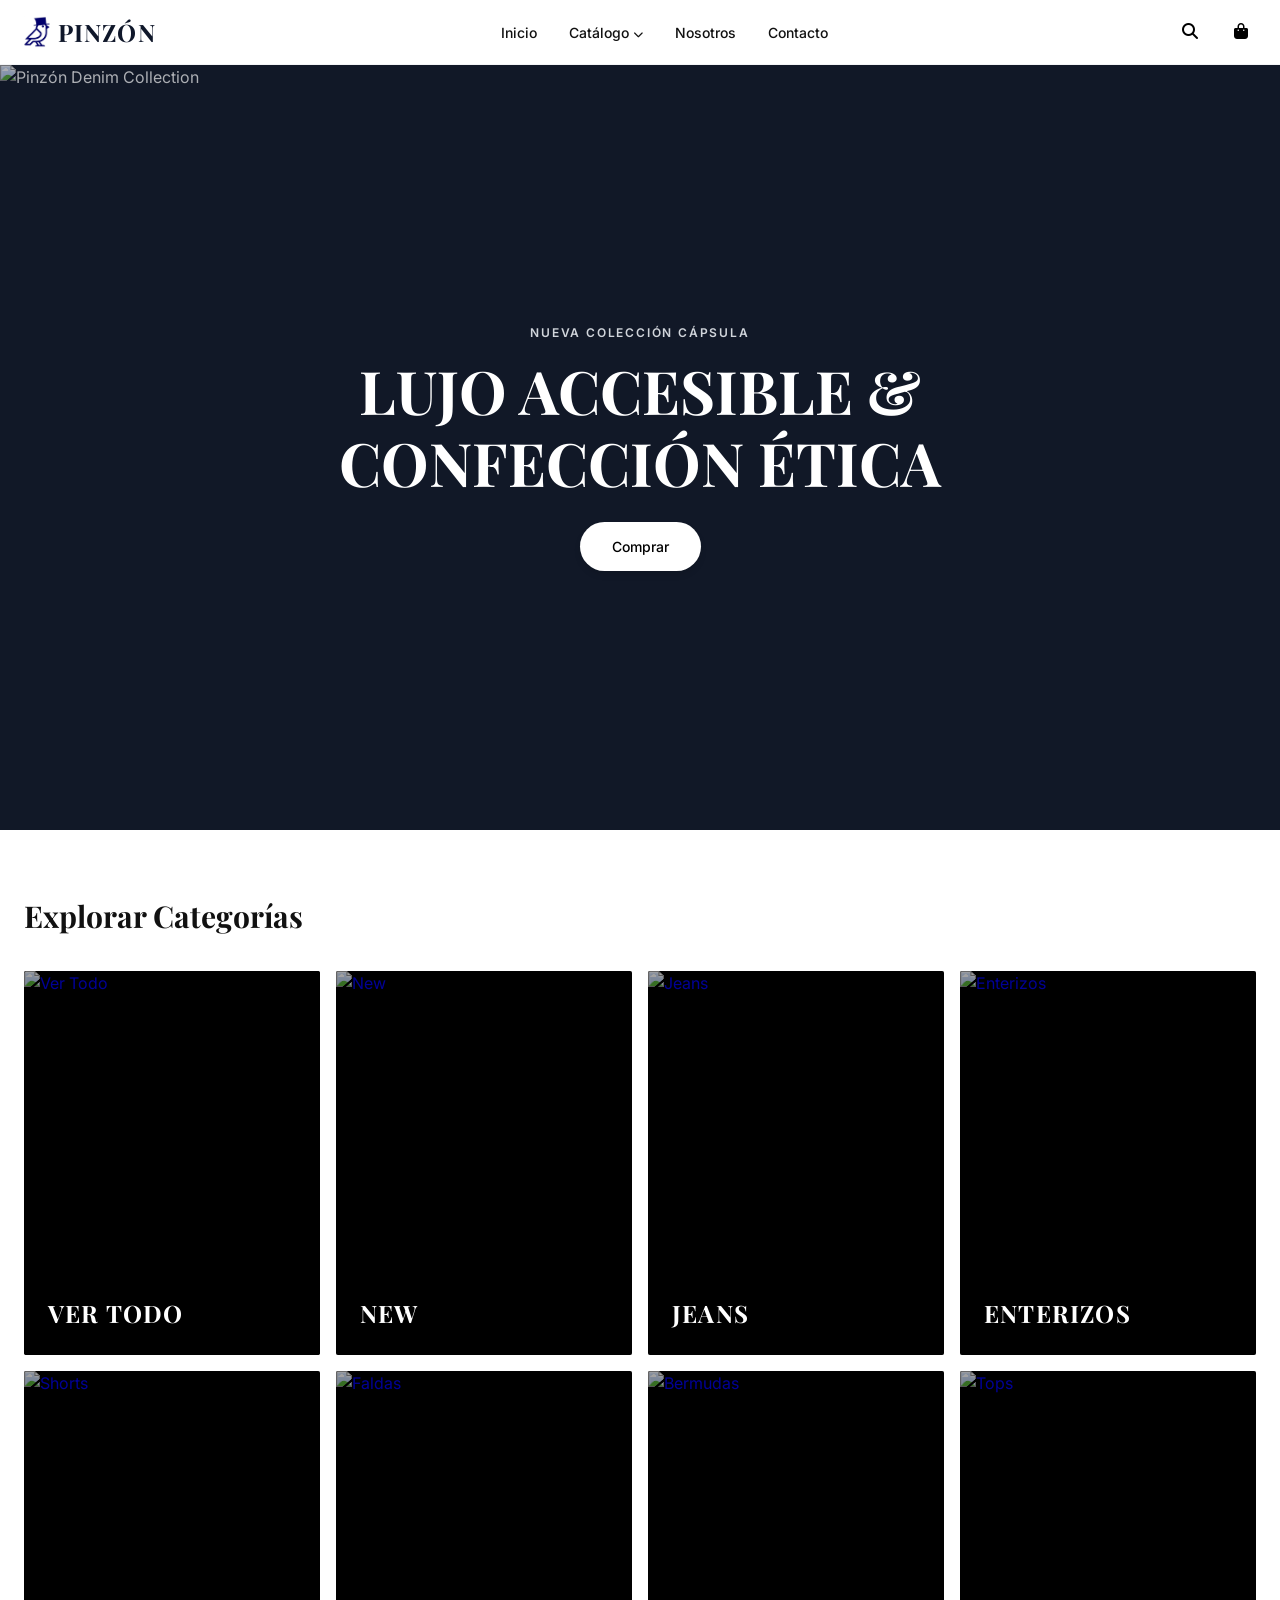
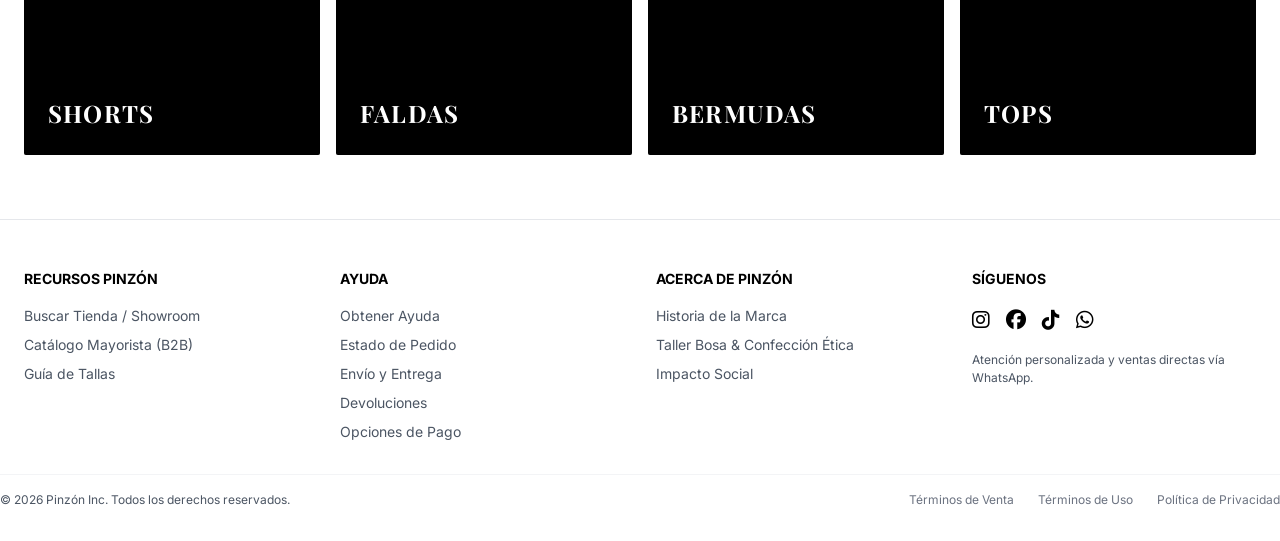
==== commit 7357f5f7: "modificación del catálogo/carrito" ====
--- a/index.html
+++ b/index.html
@@ -14,66 +14,7 @@
 <body>
 
   <!-- 1. ENCABEZADO -->
-  <header>
-    <div class="header-container">
-
-      <!-- LOGO -->
-      <a href="index.html" class="logo-brand">
-  <img src="Logo.png" alt="Pinzón Logo" style="height: 32px; width: auto;">
-  <span>PINZÓN</span>
-</a>
-
-      <!-- NAVEGACIÓN -->
-      <nav class="main-nav">
-        <a href="index.html">Inicio</a>
-
-        <div class="nav-item-dropdown">
-          <a href="catalogo.html?categoria=todos" style="font-weight: 700;">Catálogo <i class="fa-solid fa-chevron-down"
-              style="font-size: 10px;"></i></a>
-          <div class="dropdown-menu">
-            <div>
-              <h4>Público</h4>
-              <ul>
-                <li><a href="catalogo.html?categoria=hombre">Hombre</a></li>
-                <li><a href="catalogo.html?categoria=mujer">Mujer</a></li>
-                <li><a href="catalogo.html?categoria=nino">Niño</a></li>
-              </ul>
-            </div>
-            <div>
-              <h4>Línea Denim</h4>
-              <ul>
-                <li><a href="catalogo.html?categoria=jeans">Jeans Holgados</a></li>
-                <li><a href="catalogo.html?categoria=faldas">Faldas</a></li>
-                <li><a href="catalogo.html?categoria=shorts">Shorts</a></li>
-                <li><a href="catalogo.html?categoria=enterizos">Enterizos</a></li>
-                <li><a href="catalogo.html?categoria=bermudas">Bermudas</a></li>
-                <li><a href="catalogo.html?categoria=tops">Tops</a></li>
-              </ul>
-            </div>
-          </div>
-        </div>
-
-        <a href="nosotros.html">Nosotros</a>
-        <a href="#contacto">Contacto</a>
-      </nav>
-
-      <!-- ACCIONES -->
-      <div class="header-actions">
-        <div class="search-container">
-          <button id="searchBtn" class="icon-btn" title="Buscar">
-            <i class="fa-solid fa-magnifying-glass"></i>
-          </button>
-          <input type="text" id="searchInput" class="search-input" placeholder="Buscar prendas...">
-        </div>
-
-        <button id="cartBtn" class="icon-btn" title="Carrito">
-          <i class="fa-solid fa-bag-shopping"></i>
-          <span class="cart-count">2</span>
-        </button>
-      </div>
-
-    </div>
-  </header>
+  <div id="header-root"></div>
 
   <!-- 2. SECCIÓN HERO -->
   <section class="hero-section">
@@ -181,166 +122,11 @@
   </div>
 
   <!-- 5. PIE DE PÁGINA (FOOTER) -->
-  <footer id="contacto">
-    <div class="footer-container">
-      <div class="footer-col">
-        <h4>Recursos Pinzón</h4>
-        <ul>
-          <li><a href="#">Buscar Tienda / Showroom</a></li>
-          <li><a href="#">Catálogo Mayorista (B2B)</a></li>
-          <li><a href="#">Guía de Tallas</a></li>
-        </ul>
-      </div>
-
-      <div class="footer-col">
-        <h4>Ayuda</h4>
-        <ul>
-          <li><a href="#">Obtener Ayuda</a></li>
-          <li><a href="#">Estado de Pedido</a></li>
-          <li><a href="#">Envío y Entrega</a></li>
-          <li><a href="#">Devoluciones</a></li>
-          <li><a href="#">Opciones de Pago</a></li>
-        </ul>
-      </div>
-
-      <div class="footer-col">
-        <h4>Acerca de Pinzón</h4>
-        <ul>
-          <li><a href="nosotros.html">Historia de la Marca</a></li>
-          <li><a href="nosotros.html">Taller de Bosa & Confección Ética</a></li>
-          <li><a href="nosotros.html">Impacto Social</a></li>
-        </ul>
-      </div>
-
-      <div class="footer-col">
-        <h4>Síguenos</h4>
-        <div class="social-icons">
-          <a href="https://instagram.com/tu_usuario" target="_blank"><i class="fa-brands fa-instagram"></i></a>
-          <a href="https://facebook.com/tu_usuario" target="_blank"><i class="fa-brands fa-facebook"></i></a>
-          <a href="https://tiktok.com/@tu_usuario" target="_blank"><i class="fa-brands fa-tiktok"></i></a>
-          <a href="https://wa.me/573000000000" target="_blank" class="wa-icon"><i class="fa-brands fa-whatsapp"></i></a>
-        </div>
-        <p style="font-size: 0.75rem; color: #6b7280;">Atención personalizada y ventas directas vía WhatsApp.</p>
-      </div>
-    </div>
-
-    <div class="sub-footer">
-      <p>© 2026 Pinzón Inc. Todos los derechos reservados.</p>
-      <div class="sub-footer-links">
-        <a href="#">Términos de Venta</a>
-        <a href="#">Términos de Uso</a>
-        <a href="#">Política de Privacidad</a>
-      </div>
-    </div>
-  </footer>
+<div id="footer-root"></div>
+<div id="cart-root"></div>
 
   <!-- SCRIPT INTERACTIVO -->
-  <script>
-  let cart = JSON.parse(localStorage.getItem('pinzonCart')) || [];
-  const phoneNumber = '573002149202'; 
-
-  function saveCart() {
-    localStorage.setItem('pinzonCart', JSON.stringify(cart));
-  }
-
-  function formatPrice(number) {
-    return '$' + number.toLocaleString('es-CO') + ' COP';
-  }
-
-  function changeQuantity(index, delta) {
-    cart[index].quantity += delta;
-    if (cart[index].quantity <= 0) cart.splice(index, 1);
-    saveCart();
-    updateCartUI();
-  }
-
-  function removeFromCart(index) {
-    cart.splice(index, 1);
-    saveCart();
-    updateCartUI();
-  }
-
-  function updateCartUI() {
-    const cartList = document.getElementById('cartItemsList');
-    const totalDisplay = document.getElementById('cartTotalDisplay');
-    const cartCountIcons = document.querySelectorAll('.cart-count');
-    
-    cartList.innerHTML = '';
-    let total = 0;
-    let totalItems = 0;
-
-    if (cart.length === 0) {
-      cartList.innerHTML = '<p style="text-align: center; color: #6b7280; margin-top: 2rem;">Tu carrito está vacío.</p>';
-    } else {
-      cart.forEach((item, index) => {
-        total += item.price * item.quantity;
-        totalItems += item.quantity;
-        
-        cartList.innerHTML += `
-          <div style="display: flex; gap: 1rem; align-items: center; margin-bottom: 1rem; border-bottom: 1px solid #f3f4f6; padding-bottom: 1rem;">
-            <img src="${item.imgUrl}" style="width: 64px; height: 64px; object-fit: cover; border-radius: 4px;">
-            <div style="flex: 1;">
-              <h4 style="font-weight: 700; font-size: 0.875rem;">${item.title}</h4>
-              <span style="font-size: 0.875rem; font-weight: 600;">${formatPrice(item.price)}</span>
-              
-              <div style="display: flex; align-items: center; gap: 0.5rem; margin-top: 0.5rem;">
-                <button onclick="changeQuantity(${index}, -1)" style="border: 1px solid #e5e7eb; background: #fff; width: 24px; height: 24px; border-radius: 50%; cursor: pointer;">-</button>
-                <span style="font-size: 0.875rem; font-weight: 500; width: 16px; text-align: center;">${item.quantity}</span>
-                <button onclick="changeQuantity(${index}, 1)" style="border: 1px solid #e5e7eb; background: #fff; width: 24px; height: 24px; border-radius: 50%; cursor: pointer;">+</button>
-                <button onclick="removeFromCart(${index})" style="margin-left: auto; color: #ef4444; border: none; background: none; font-size: 0.75rem; cursor: pointer;"><i class="fa-solid fa-trash"></i></button>
-              </div>
-            </div>
-          </div>
-        `;
-      });
-    }
-    totalDisplay.innerText = formatPrice(total);
-    cartCountIcons.forEach(icon => {
-      icon.innerText = totalItems;
-      icon.style.display = totalItems > 0 ? 'flex' : 'none';
-    });
-  }
-
-  function sendOrderToWhatsApp() {
-    if (cart.length === 0) return alert("Agrega productos al carrito primero.");
-    let orderText = "Hola *Pinzón*, me gustaría realizar el siguiente pedido:\n\n";
-    let total = 0;
-    cart.forEach(item => {
-      let subtotal = item.price * item.quantity;
-      total += subtotal;
-      orderText += `- ${item.quantity}x ${item.title} (${formatPrice(subtotal)})\n`;
-    });
-    orderText += `\n*TOTAL: ${formatPrice(total)}*\n\nQuedo atento(a) para el pago y envío.`;
-    window.open(`https://wa.me/${phoneNumber}?text=${encodeURIComponent(orderText)}`, '_blank');
-  }
-
-  // Buscador Redireccional: En Inicio y Nosotros, buscar redirige al catálogo
-  const searchBtn = document.getElementById('searchBtn');
-  const searchInput = document.getElementById('searchInput');
-
-  searchBtn.addEventListener('click', () => {
-    searchInput.classList.toggle('active');
-    if (searchInput.classList.contains('active')) searchInput.focus();
-  });
-
-  searchInput.addEventListener('keypress', (e) => {
-    if (e.key === 'Enter') {
-      window.location.href = `catalogo.html?categoria=todos&search=${e.target.value}`;
-    }
-  });
-
-  // Panel Lateral del Carrito
-  const cartBtn = document.getElementById('cartBtn');
-  const closeCart = document.getElementById('closeCart');
-  const cartModal = document.getElementById('cartModal');
-  const cartBackdrop = document.getElementById('cartBackdrop');
-
-  cartBtn.addEventListener('click', () => cartModal.classList.add('open'));
-  closeCart.addEventListener('click', () => cartModal.classList.remove('open'));
-  cartBackdrop.addEventListener('click', () => cartModal.classList.remove('open'));
-
-  window.addEventListener('DOMContentLoaded', updateCartUI);
-</script>
+  <script src="script.js"></script>
 </body>
 
 </html>
--- a/styles.css
+++ b/styles.css
@@ -414,6 +414,32 @@
   background-color: #047857;
 }
 
+/* Transición suave para las tarjetas del carrito */
+.cart-item {
+  display: flex;
+  gap: 1rem;
+  align-items: center;
+  margin-bottom: 1rem;
+  border-bottom: 1px solid #f3f4f6;
+  padding-bottom: 1rem;
+  max-height: 120px; /* Altura límite inicial */
+  opacity: 1;
+  transform: translateX(0);
+  overflow: hidden; /* Indispensable para que el contenido se encoja sin desbordar */
+  transition: opacity 0.3s ease, transform 0.3s ease, max-height 0.3s ease, margin-bottom 0.3s ease, padding-bottom 0.3s ease, padding-top 0.3s ease;
+}
+
+/* Estado de eliminación animada */
+.cart-item.removing {
+  opacity: 0;
+  transform: translateX(30px); /* Leve desplazamiento lateral */
+  max-height: 0;
+  margin-bottom: 0;
+  padding-top: 0;
+  padding-bottom: 0;
+  border-bottom-color: transparent;
+}
+
 /* 5. PIE DE PÁGINA (FOOTER) */
 footer {
   background-color: #ffffff;
@@ -526,4 +552,89 @@
 
 .sub-footer-links a:hover {
   color: #000000;
+}
+/* --- TARJETAS DEL CATÁLOGO (INTERACTIVIDAD Y OVERLAYS) --- */
+.product-card {
+  border-radius: 14px;
+  transition: transform 0.3s ease;
+}
+
+.product-img-wrapper {
+  position: relative;
+  width: 100%;
+  aspect-ratio: 3 / 4;
+  overflow: hidden;
+  border-radius: 14px;
+  background-color: #f8f9fa;
+}
+
+.product-img-wrapper img {
+  width: 100%;
+  height: 100%;
+  object-fit: cover;
+  transition: opacity 0.3s ease, transform 0.4s ease;
+}
+
+.product-card:hover .product-img-wrapper img {
+  transform: scale(1.03); /* Leve acercamiento al pasar el mouse */
+}
+
+/* Bolitas de color verticales en la esquina superior derecha */
+.card-color-swatches {
+  position: absolute;
+  top: 12px;
+  right: 12px;
+  display: flex;
+  flex-direction: column;
+  gap: 8px;
+  z-index: 10;
+}
+
+.card-color-dot {
+  width: 16px;
+  height: 16px;
+  border-radius: 50%;
+  border: 2px solid #ffffff;
+  box-shadow: 0 2px 6px rgba(0,0,0,0.3);
+  cursor: pointer;
+  transition: transform 0.25s ease, border-color 0.25s ease;
+}
+
+.card-color-dot:hover,
+.card-color-dot.activo {
+  transform: scale(1.25);
+  border-color: #000000;
+}
+
+/* Degradado con transparencia en el tercio inferior (Efecto Hover) */
+.card-sizes-overlay {
+  position: absolute;
+  bottom: 0;
+  left: 0;
+  right: 0;
+  height: 35%; /* Tercio inferior de la foto */
+  background: linear-gradient(to top, rgba(0, 0, 0, 0.75) 0%, rgba(0, 0, 0, 0) 100%);
+  display: flex;
+  align-items: flex-end;
+  justify-content: center;
+  padding-bottom: 1rem;
+  gap: 0.4rem;
+  opacity: 0;
+  transition: opacity 0.35s ease;
+  pointer-events: none; /* No interfiere con los clics */
+}
+
+.product-img-wrapper:hover .card-sizes-overlay {
+  opacity: 1; /* Se muestra suavemente en Hover */
+}
+
+.card-size-badge {
+  color: #ffffff;
+  font-size: 0.75rem;
+  font-weight: 700;
+  background: rgba(255, 255, 255, 0.2);
+  backdrop-filter: blur(4px);
+  padding: 4px 8px;
+  border-radius: 6px;
+  border: 1px solid rgba(255, 255, 255, 0.35);
 }
